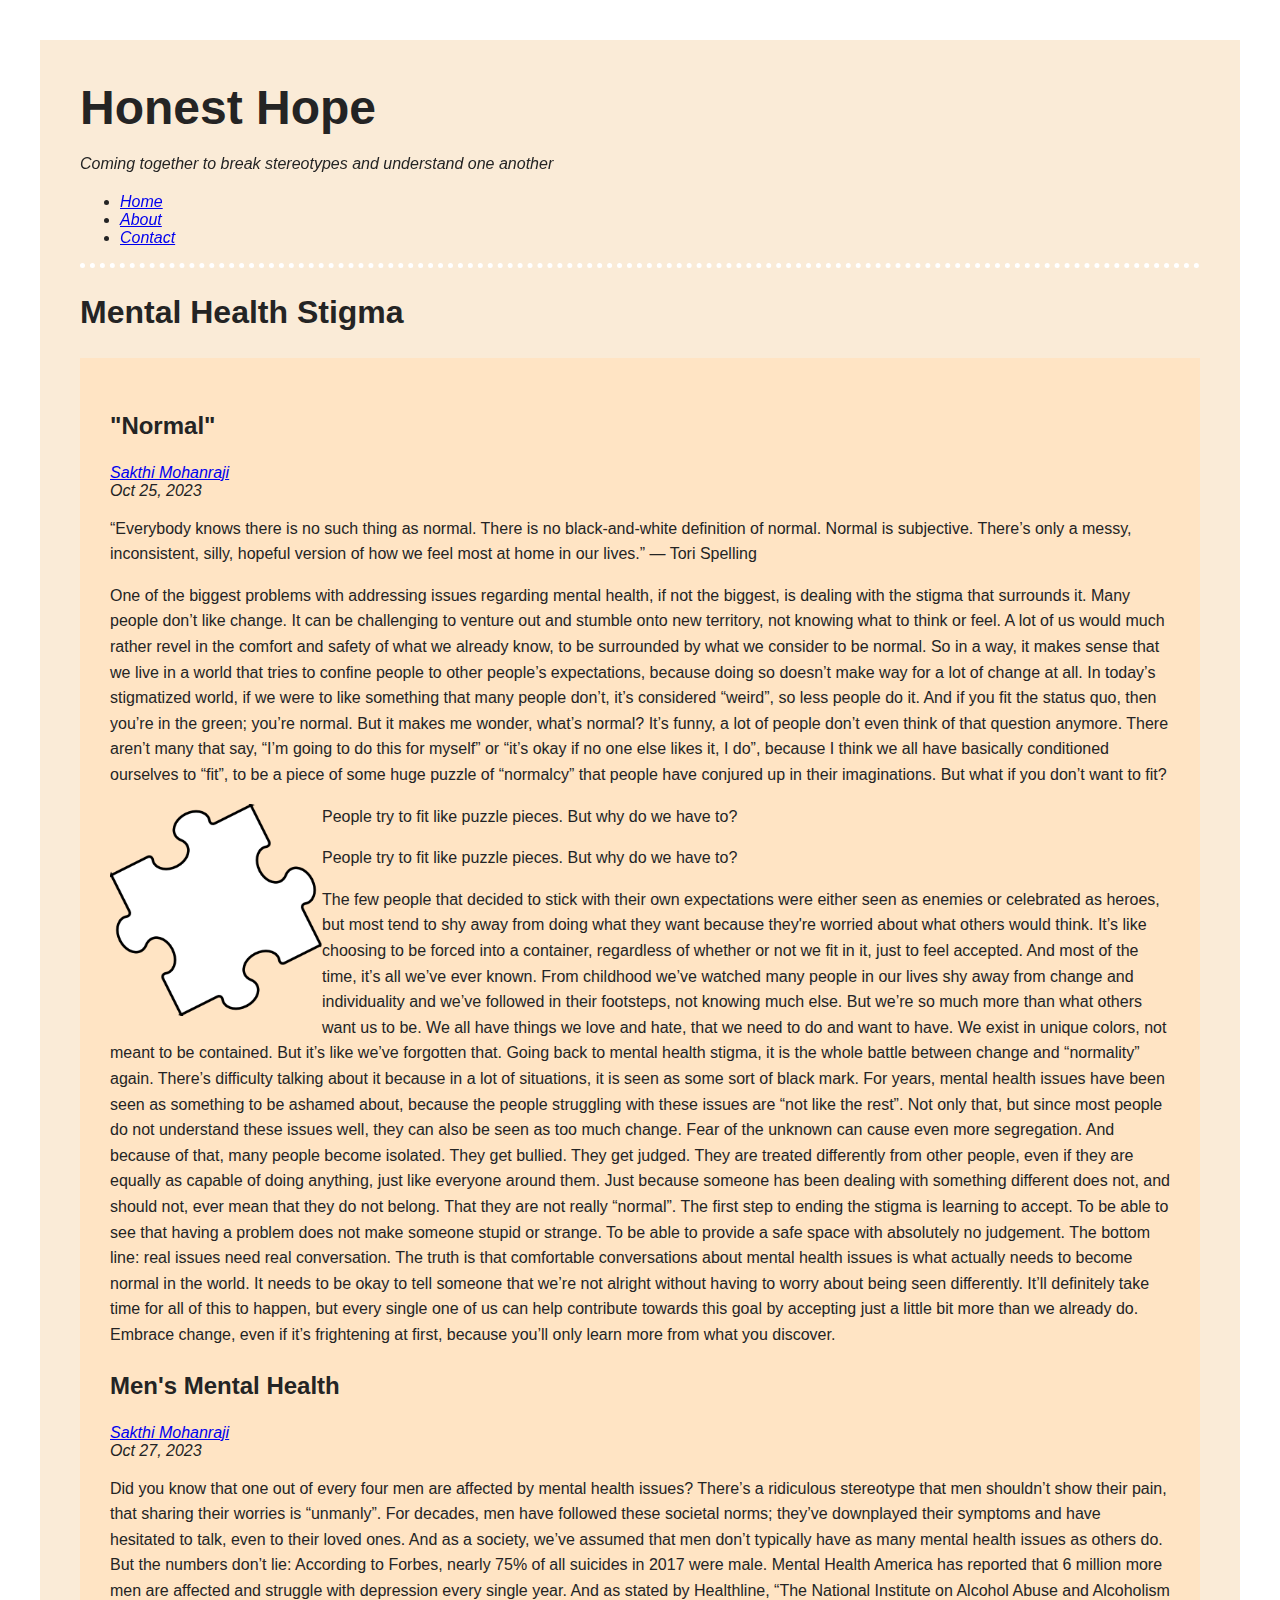
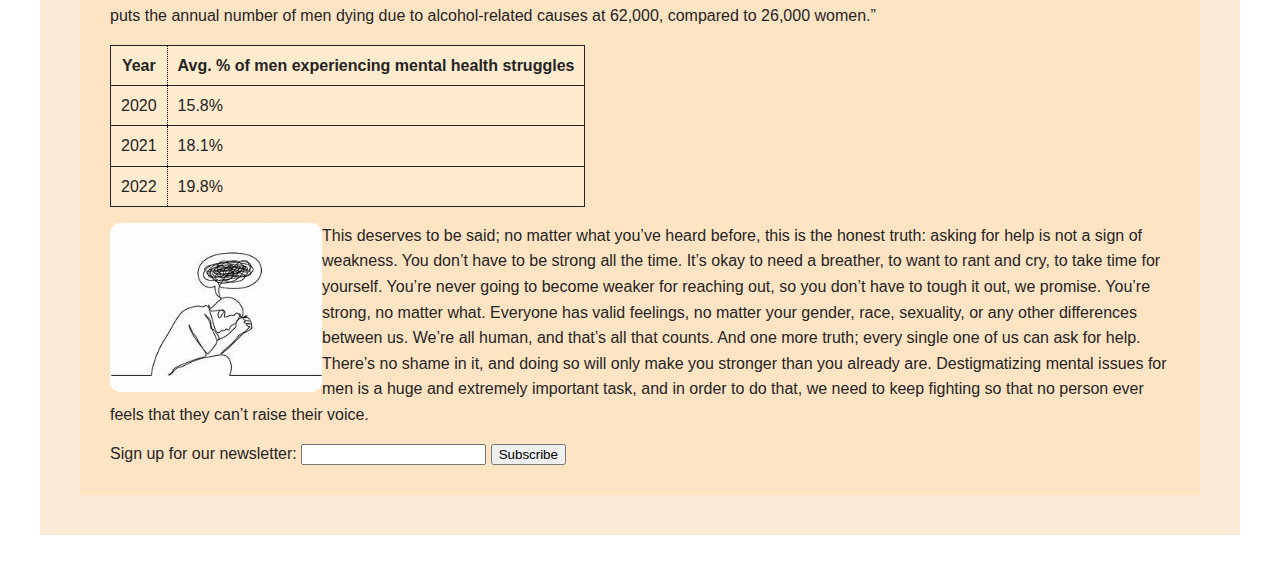
==== index.html @ 7d3902f0 "caption work" ====
<!DOCTYPE html>
<html lang="en">
  <head>
    <meta charset="UTF-8">
    <meta name="viewport" content="width=device-width, initial-scale=1.0">
    <meta http-equiv="X-UA-Compatible" content="ie=edge">
    <link rel="stylesheet" href="style.css">
    <title>Honest Hope Blog</title>
  </head>
  <body>
    <header>
        <h1>Honest Hope</h1>
        <p class="sticky">Coming together to break stereotypes and understand one another</p>
        <nav class="sticky">
          <ul>
            <li><a href="index.html">Home</a></li>
            <li><a href="about.html">About</a></li>
            <li><a href="contact.html">Contact</a></li>
          </ul>
        </nav>
    </header>
    <section id="blog">
      <h2>Mental Health Stigma</h2>
      <article class="blog-post">
        <h3>"Normal"</h3>
        <address class="author"><a rel="author" href="some_site">Sakthi Mohanraji</a></address>
        <time datetime="2023-10-25" title="October 25, 2023">Oct 25, 2023</time>
        <p>
          “Everybody knows there is no such thing as normal. There is no black-and-white definition of normal. Normal is subjective. There’s only a messy, inconsistent, silly, hopeful version of how we feel most at home in our lives.” ― Tori Spelling
        </p>
        <p>
          One of the biggest problems with addressing issues regarding mental health, if not the biggest, is dealing with the stigma that surrounds it.
          Many people don’t like change. It can be challenging to venture out and stumble onto new territory, not knowing what to think or feel. A lot of us would much rather revel in the comfort and safety of what we already know, to be surrounded by what we consider to be normal.
          So in a way, it makes sense that we live in a world that tries to confine people to other people’s expectations, because doing so doesn’t make way for a lot of change at all. In today’s stigmatized world, if we were to like something that many people don’t, it’s considered “weird”, so less people do it. And if you fit the status quo, then you’re in the green; you’re normal.
          But it makes me wonder, what’s normal?
          It’s funny, a lot of people don’t even think of that question anymore. There aren’t many that say, “I’m going to do this for myself” or “it’s okay if no one else likes it, I do”, because I think we all have basically conditioned ourselves to “fit”, to be a piece of some huge puzzle of “normalcy” that people have conjured up in their imaginations.

          But what if you don’t want to fit? 
        </p>
        <p><img alt="puzzle pieces fitting together" src="images/puzzle.png" />People try to fit like puzzle pieces. But why do we have to?</p>
        <p class="caption">People try to fit like puzzle pieces. But why do we have to?</p>
        <p>
          The few people that decided to stick with their own expectations were either seen as enemies or celebrated as heroes, but most tend to shy away from doing what they want because they're worried about what others would think. It’s like choosing to be forced into a container, regardless of whether or not we fit in it, just to feel accepted. And most of the time, it’s all we’ve ever known. From childhood we’ve watched many people in our lives shy away from change and individuality and we’ve followed in their footsteps, not knowing much else.
          But we’re so much more than what others want us to be. We all have things we love and hate, that we need to do and want to have. We exist in unique colors, not meant to be contained. But it’s like we’ve forgotten that.
          Going back to mental health stigma, it is the whole battle between change and “normality” again. 
          There’s difficulty talking about it because in a lot of situations, it is seen as some sort of black mark. For years, mental health issues have been seen as something to be ashamed about, because the people struggling with these issues are “not like the rest”.
          Not only that, but since most people do not understand these issues well, they can also be seen as too much change. Fear of the unknown can cause even more segregation.
          And because of that, many people become isolated. They get bullied. They get judged. They are treated differently from other people, even if they are equally as capable of doing anything, just like everyone around them.
          Just because someone has been dealing with something different does not, and should not, ever mean that they do not belong. That they are not really “normal”.
          The first step to ending the stigma is learning to accept. To be able to see that having a problem does not make someone stupid or strange. To be able to provide a safe space with absolutely no judgement.
          The bottom line: real issues need real conversation.
          The truth is that comfortable conversations about mental health issues is what actually needs to become normal in the world. It needs to be okay to tell someone that we’re not alright without having to worry about being seen differently.
          It’ll definitely take time for all of this to happen, but every single one of us can help contribute towards this goal by accepting just a little bit more than we already do. Embrace change, even if it’s frightening at first, because you’ll only learn more from what you discover.
        </p>
        <h3>Men's Mental Health</h3>
        <address class="author"><a rel="author" href="some_other_site">Sakthi Mohanraji</a></address>
        <time datetime="2023-10-27" title="October 27, 2023">Oct 27, 2023</time>
        <p>
          Did you know that one out of every four men are affected by mental health issues? 
          There’s a ridiculous stereotype that men shouldn’t show their pain, that sharing their worries is “unmanly”. For decades, men have followed these societal norms; they’ve downplayed their symptoms and have hesitated to talk, even to their loved ones. And as a society, we’ve assumed that men don’t typically have as many mental health issues as others do. But the numbers don’t lie:
          According to Forbes, nearly 75% of all suicides in 2017 were male. Mental Health America has reported that 6 million more men are affected and struggle with depression every single year. And as stated by Healthline, “The National Institute on Alcohol Abuse and Alcoholism puts the annual number of men dying due to alcohol-related causes at 62,000, compared to 26,000 women.”
        </p>
        <table>
          <tr>
            <th>Year</th>
            <th>Avg. % of men experiencing mental health struggles</th>
          </tr>
          <tr>
            <td>2020</td>
            <td>15.8%</td>
          </tr>
          <tr>
            <td>2021</td>
            <td>18.1%</td>
          </tr>
          <tr>
            <td>2022</td>
            <td>19.8%</td>
          </tr>
        </table>
        <p><img alt="graphic of man thinking" src="images/men.jpg" /></p>
        <p>
          This deserves to be said; no matter what you’ve heard before, this is the honest truth: asking for help is not a sign of weakness. You don’t have to be strong all the time. It’s okay to need a breather, to want to rant and cry, to take time for yourself. You’re never going to become weaker for reaching out, so you don’t have to tough it out, we promise. You’re strong, no matter what.
          Everyone has valid feelings, no matter your gender, race, sexuality, or any other differences between us. We’re all human, and that’s all that counts.
          And one more truth; every single one of us can ask for help. There’s no shame in it, and doing so will only make you stronger than you already are. Destigmatizing mental issues for men is a huge and extremely important task, and in order to do that, we need to keep fighting so that no person ever feels that they can’t raise their voice.
        </p>
        <form>
          <label>Sign up for our newsletter:
            <input type="text">
          </label>
          <button>Subscribe</button>
        </form>
      </article>
    </section>
  </body>
</html>
---- style.css ----
html {
    background: #fff;
}

body {
    background-color: antiquewhite;
    font-family: Verdana, Geneva, Tahoma, sans-serif;
    margin: 40px;
    padding: 40px;
    color: #242424;
    border-top: 10 px solid #242424;
}

h1 {
    font-size: 3em;
    margin: 0;
}

nav {
    position: sticky;
}

h2 {
    font-size: 2em;
}

h3 {
    font-size: 1.5em;
}

address {
    font-size: 1em;
    font-style: italic;
}

time {
    font-size: 1em;
    font-style: italic;
}

article {
    padding: 30px;
    background-color: bisque;
}

p {
    line-height: 1.6em; 
}

img {
    border-radius: 10px;
    max-width: 20%;
    height: auto;
    float: left;
}

.caption {
    font-size: 1em;
}

#blog {
    border-top: 5px dotted #fff;
}

.blog_post {
    border-bottom: 5px dotted #fff;
}

.sticky {
    position: sticky;
    top: 0;
    font-style: italic;
}

table {
    border-collapse: collapse;
    background-color: blanchedalmond;
}

tr, th {
    border: 1px solid #242424;
    padding: 10px;
    line-height: 1.2em;
}

th, td {
    border: 1px dotted black;
    padding: 10px;
    line-height: 1.2em;
}

label {
    line-height: 1.2em;
}

option {
    line-height: 1.2em;
}
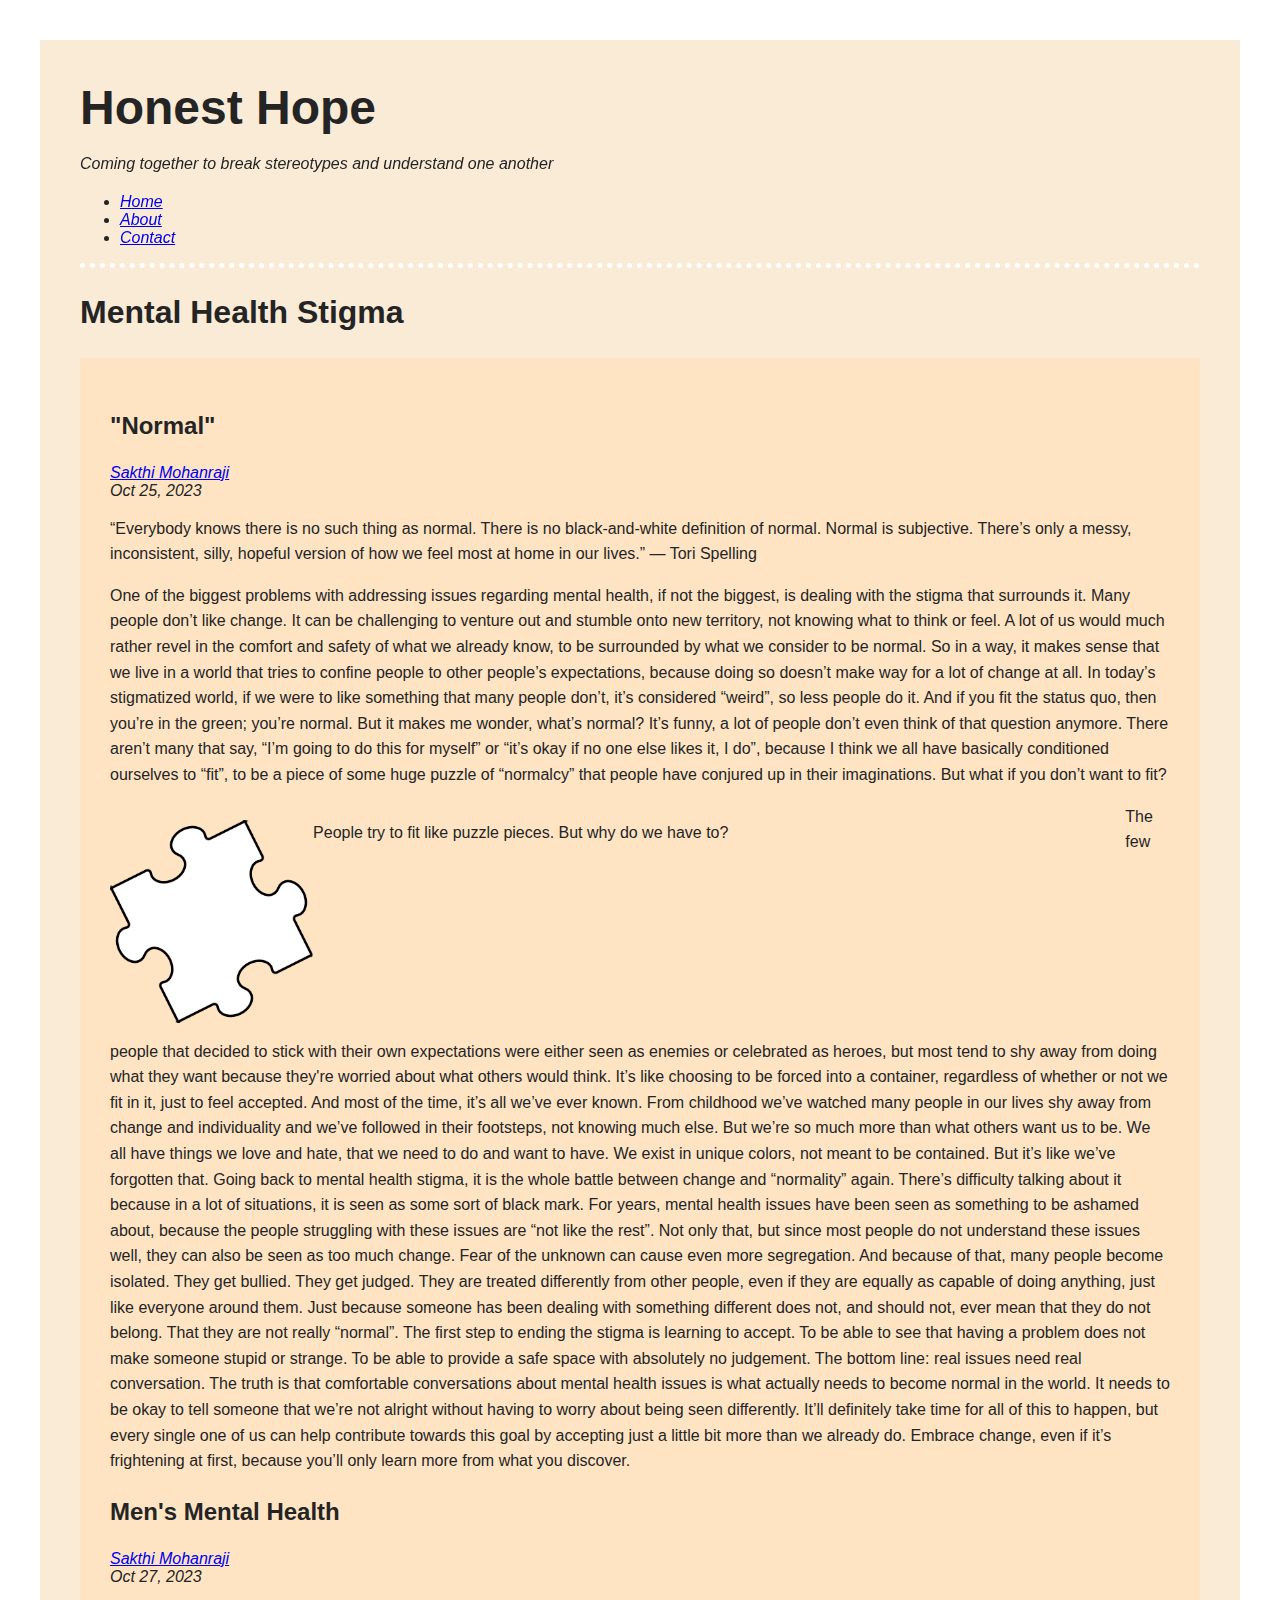
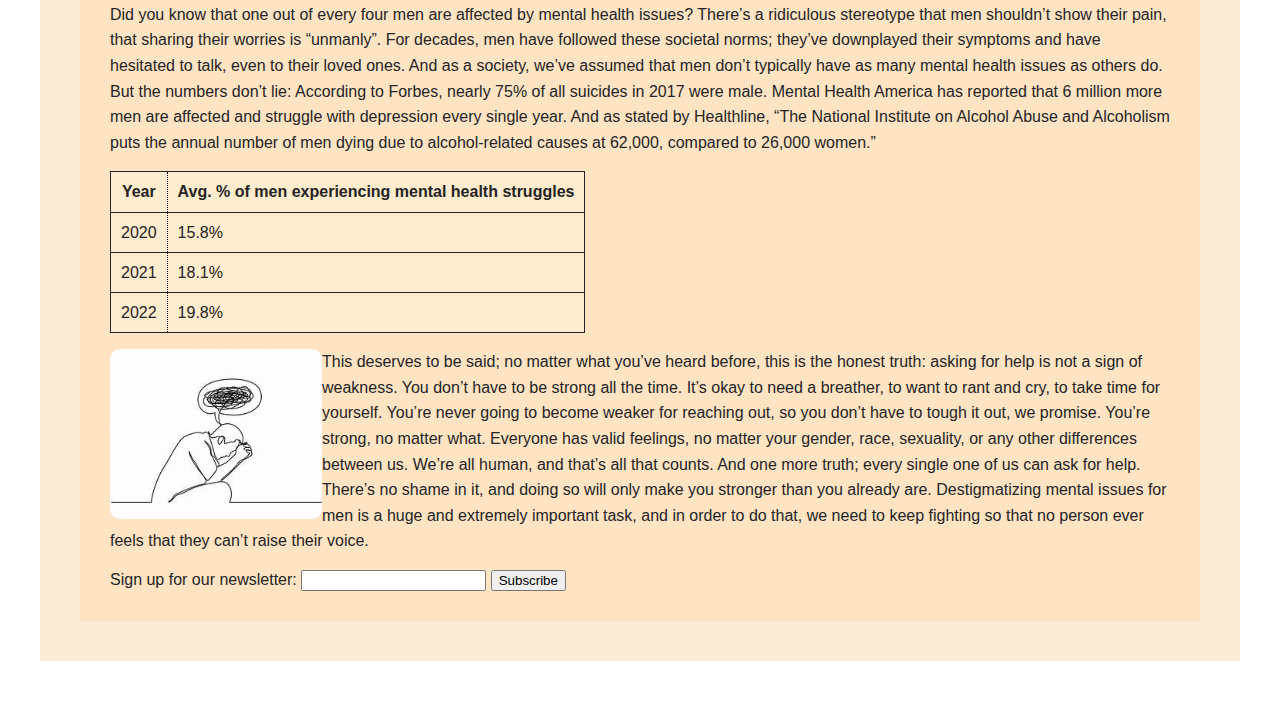
==== commit 97e49482: "caption" ====
--- a/index.html
+++ b/index.html
@@ -37,8 +37,7 @@
 
           But what if you don’t want to fit? 
         </p>
-        <p><img alt="puzzle pieces fitting together" src="images/puzzle.png" />People try to fit like puzzle pieces. But why do we have to?</p>
-        <p class="caption">People try to fit like puzzle pieces. But why do we have to?</p>
+        <p class="caption"><img alt="puzzle pieces fitting together" src="images/puzzle.png" />People try to fit like puzzle pieces. But why do we have to?</p>
         <p>
           The few people that decided to stick with their own expectations were either seen as enemies or celebrated as heroes, but most tend to shy away from doing what they want because they're worried about what others would think. It’s like choosing to be forced into a container, regardless of whether or not we fit in it, just to feel accepted. And most of the time, it’s all we’ve ever known. From childhood we’ve watched many people in our lives shy away from change and individuality and we’ve followed in their footsteps, not knowing much else.
           But we’re so much more than what others want us to be. We all have things we love and hate, that we need to do and want to have. We exist in unique colors, not meant to be contained. But it’s like we’ve forgotten that.
--- a/style.css
+++ b/style.css
@@ -56,6 +56,8 @@
 
 .caption {
     font-size: 1em;
+    float: left;
+    vertical-align: top;
 }
 
 #blog {
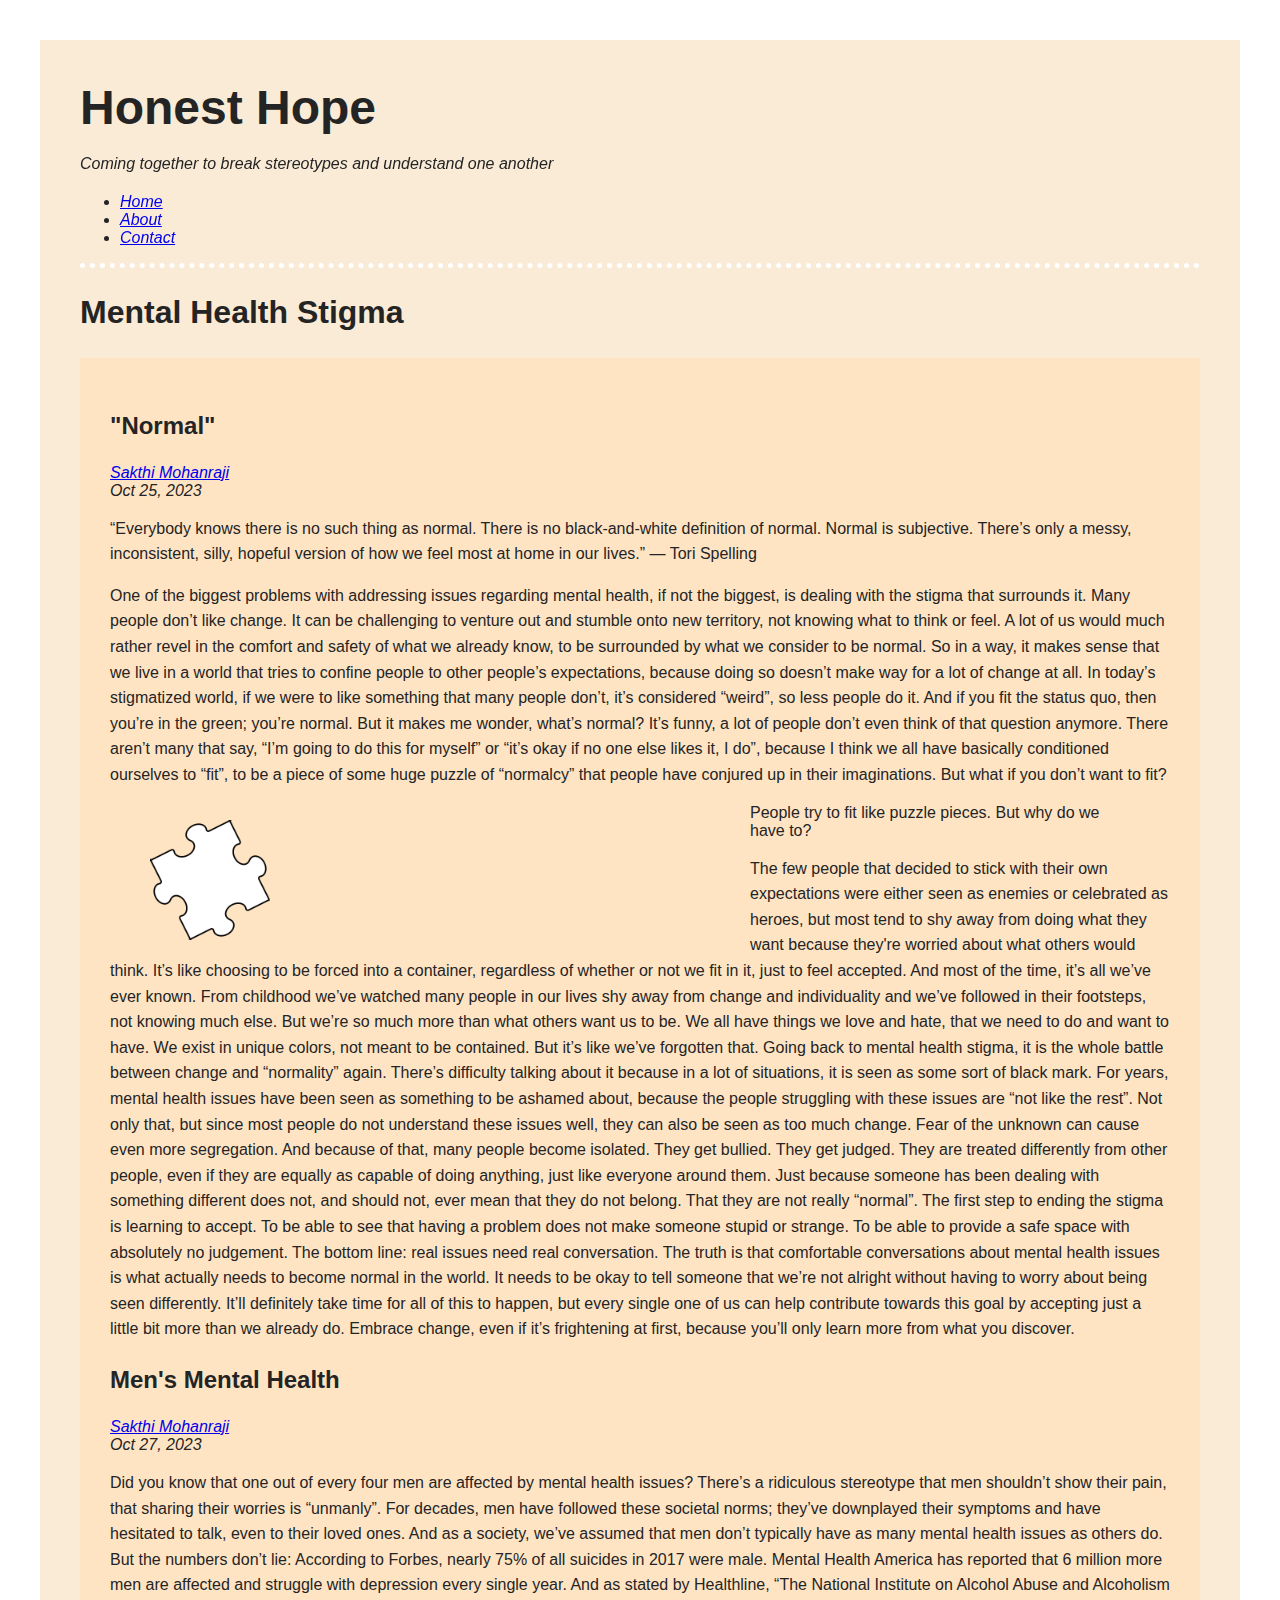
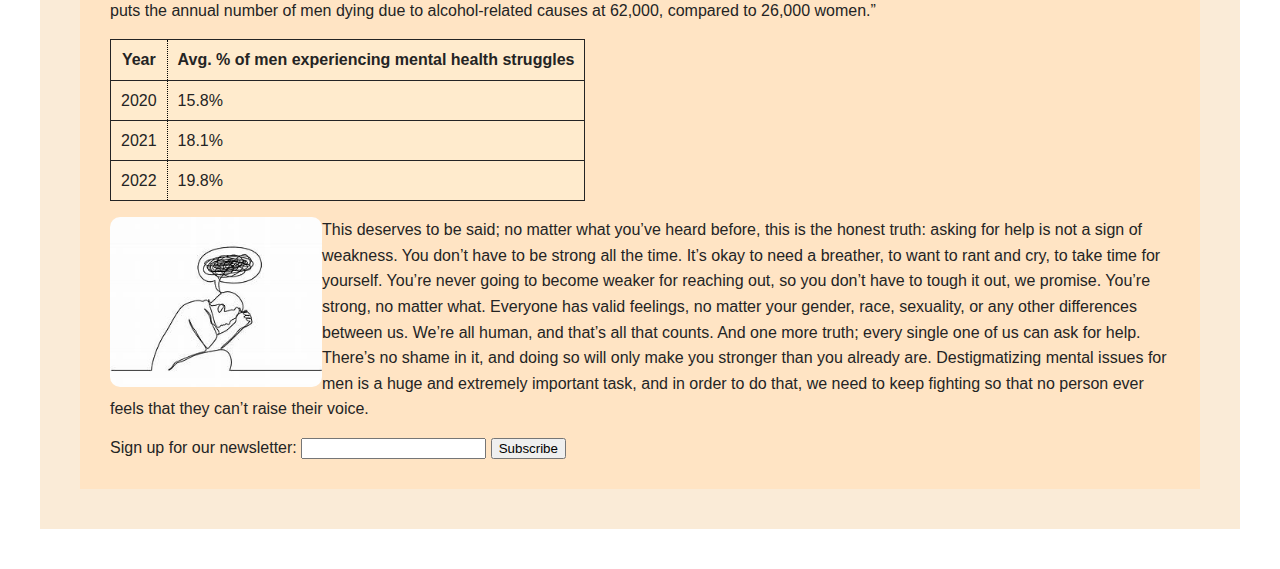
==== commit 4c5f90e1: "new figure" ====
--- a/index.html
+++ b/index.html
@@ -37,7 +37,10 @@
 
           But what if you don’t want to fit? 
         </p>
-        <p class="caption"><img alt="puzzle pieces fitting together" src="images/puzzle.png" />People try to fit like puzzle pieces. But why do we have to?</p>
+        <figure>
+          <p class="caption"><img alt="puzzle pieces fitting together" src="images/puzzle.png" /></p>
+          <figcaption>People try to fit like puzzle pieces. But why do we have to?</figcaption>
+        </figure>
         <p>
           The few people that decided to stick with their own expectations were either seen as enemies or celebrated as heroes, but most tend to shy away from doing what they want because they're worried about what others would think. It’s like choosing to be forced into a container, regardless of whether or not we fit in it, just to feel accepted. And most of the time, it’s all we’ve ever known. From childhood we’ve watched many people in our lives shy away from change and individuality and we’ve followed in their footsteps, not knowing much else.
           But we’re so much more than what others want us to be. We all have things we love and hate, that we need to do and want to have. We exist in unique colors, not meant to be contained. But it’s like we’ve forgotten that.
--- a/style.css
+++ b/style.css
@@ -57,7 +57,6 @@
 .caption {
     font-size: 1em;
     float: left;
-    vertical-align: top;
 }
 
 #blog {
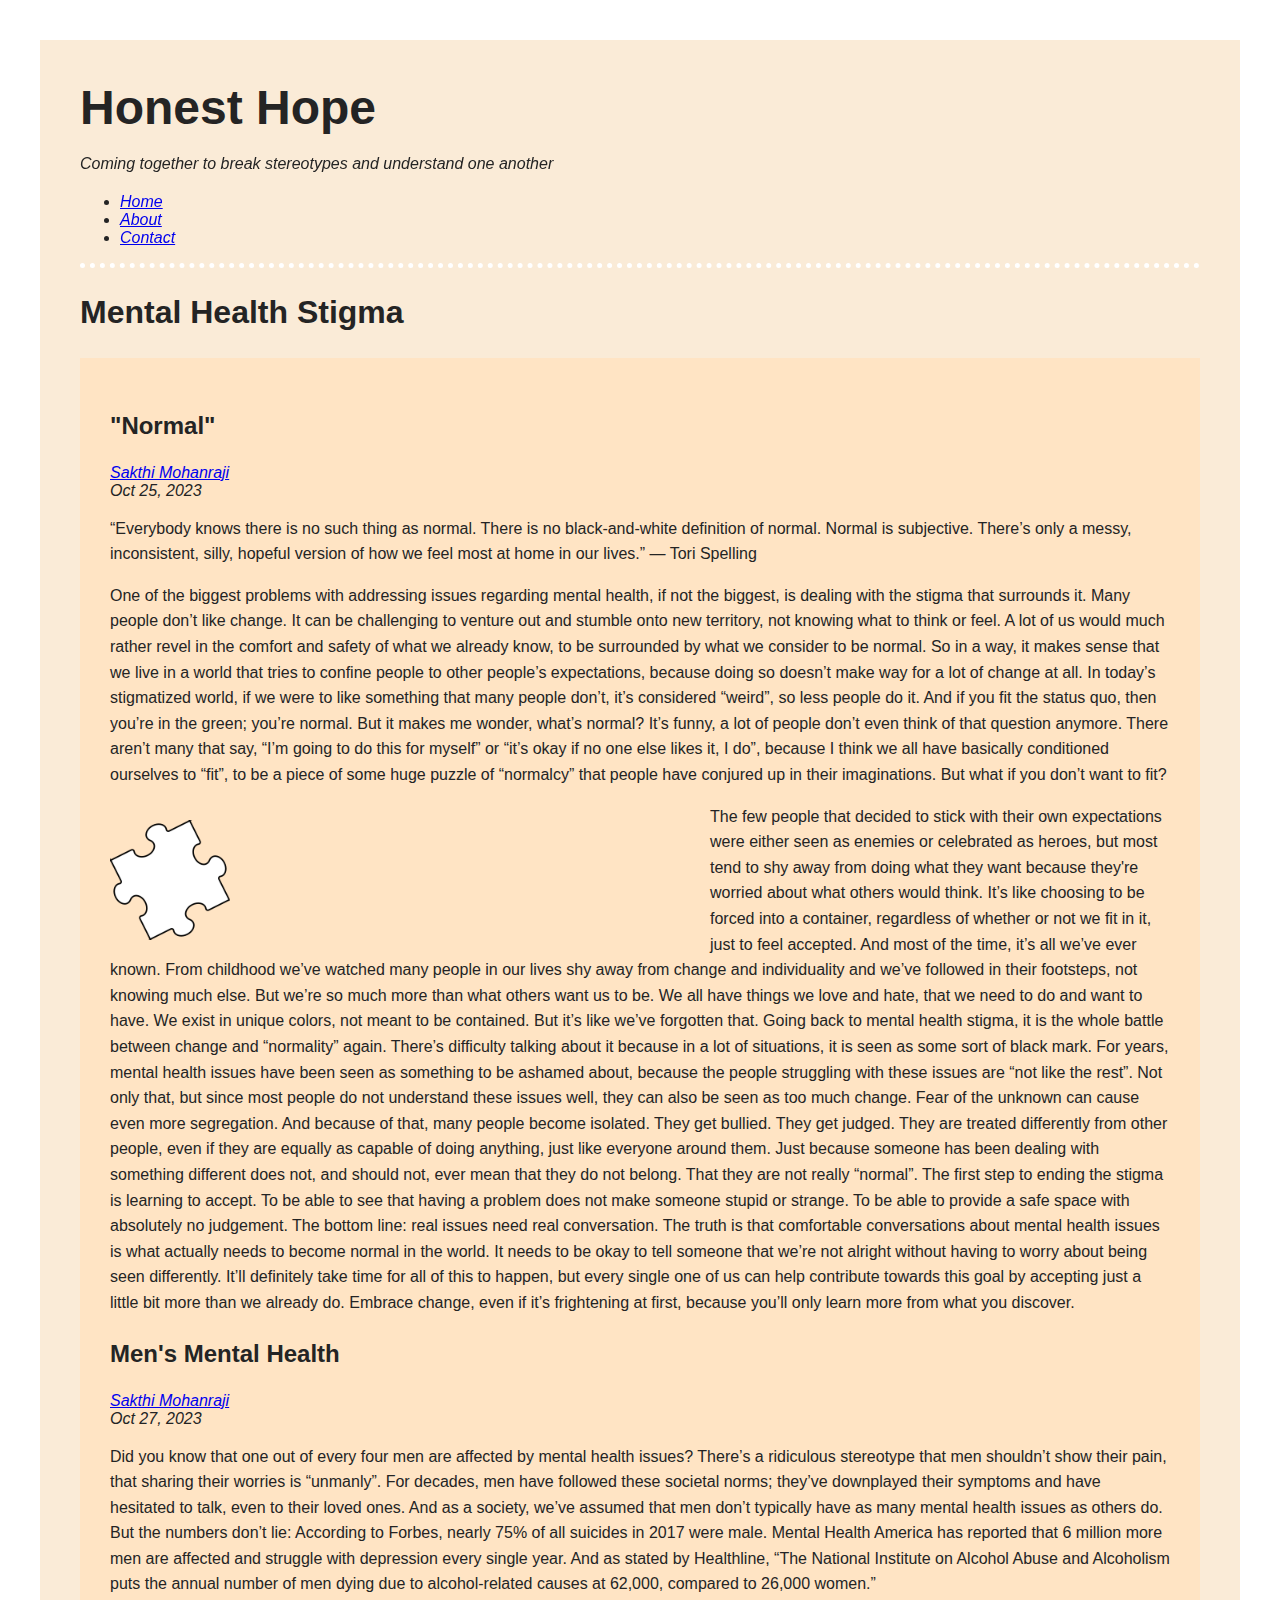
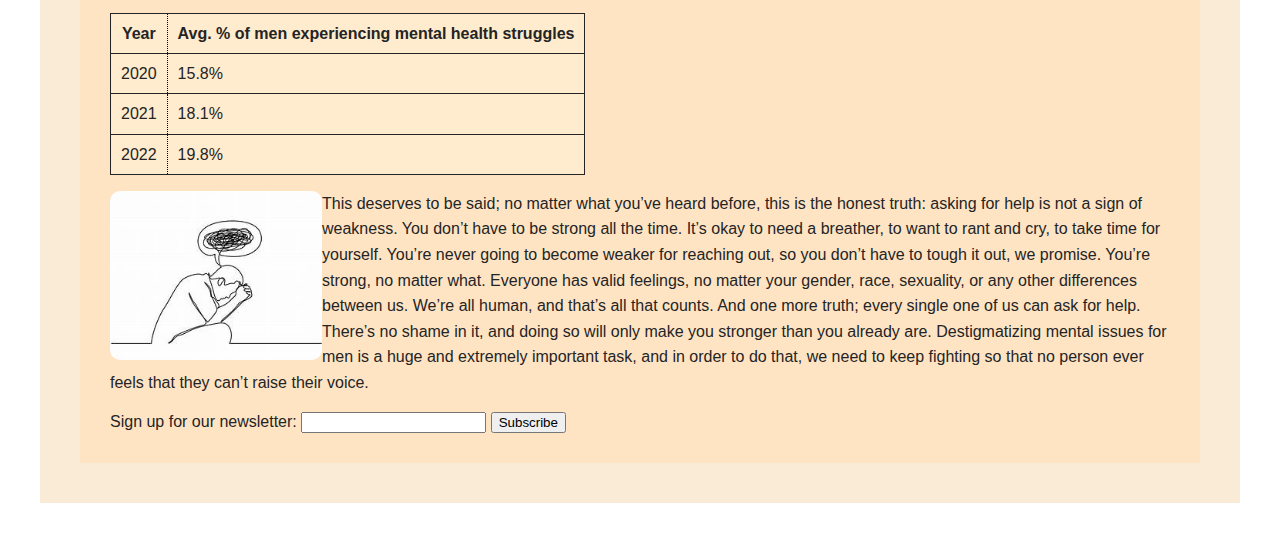
==== commit 277148ad: "image" ====
--- a/index.html
+++ b/index.html
@@ -37,10 +37,7 @@
 
           But what if you don’t want to fit? 
         </p>
-        <figure>
           <p class="caption"><img alt="puzzle pieces fitting together" src="images/puzzle.png" /></p>
-          <figcaption>People try to fit like puzzle pieces. But why do we have to?</figcaption>
-        </figure>
         <p>
           The few people that decided to stick with their own expectations were either seen as enemies or celebrated as heroes, but most tend to shy away from doing what they want because they're worried about what others would think. It’s like choosing to be forced into a container, regardless of whether or not we fit in it, just to feel accepted. And most of the time, it’s all we’ve ever known. From childhood we’ve watched many people in our lives shy away from change and individuality and we’ve followed in their footsteps, not knowing much else.
           But we’re so much more than what others want us to be. We all have things we love and hate, that we need to do and want to have. We exist in unique colors, not meant to be contained. But it’s like we’ve forgotten that.
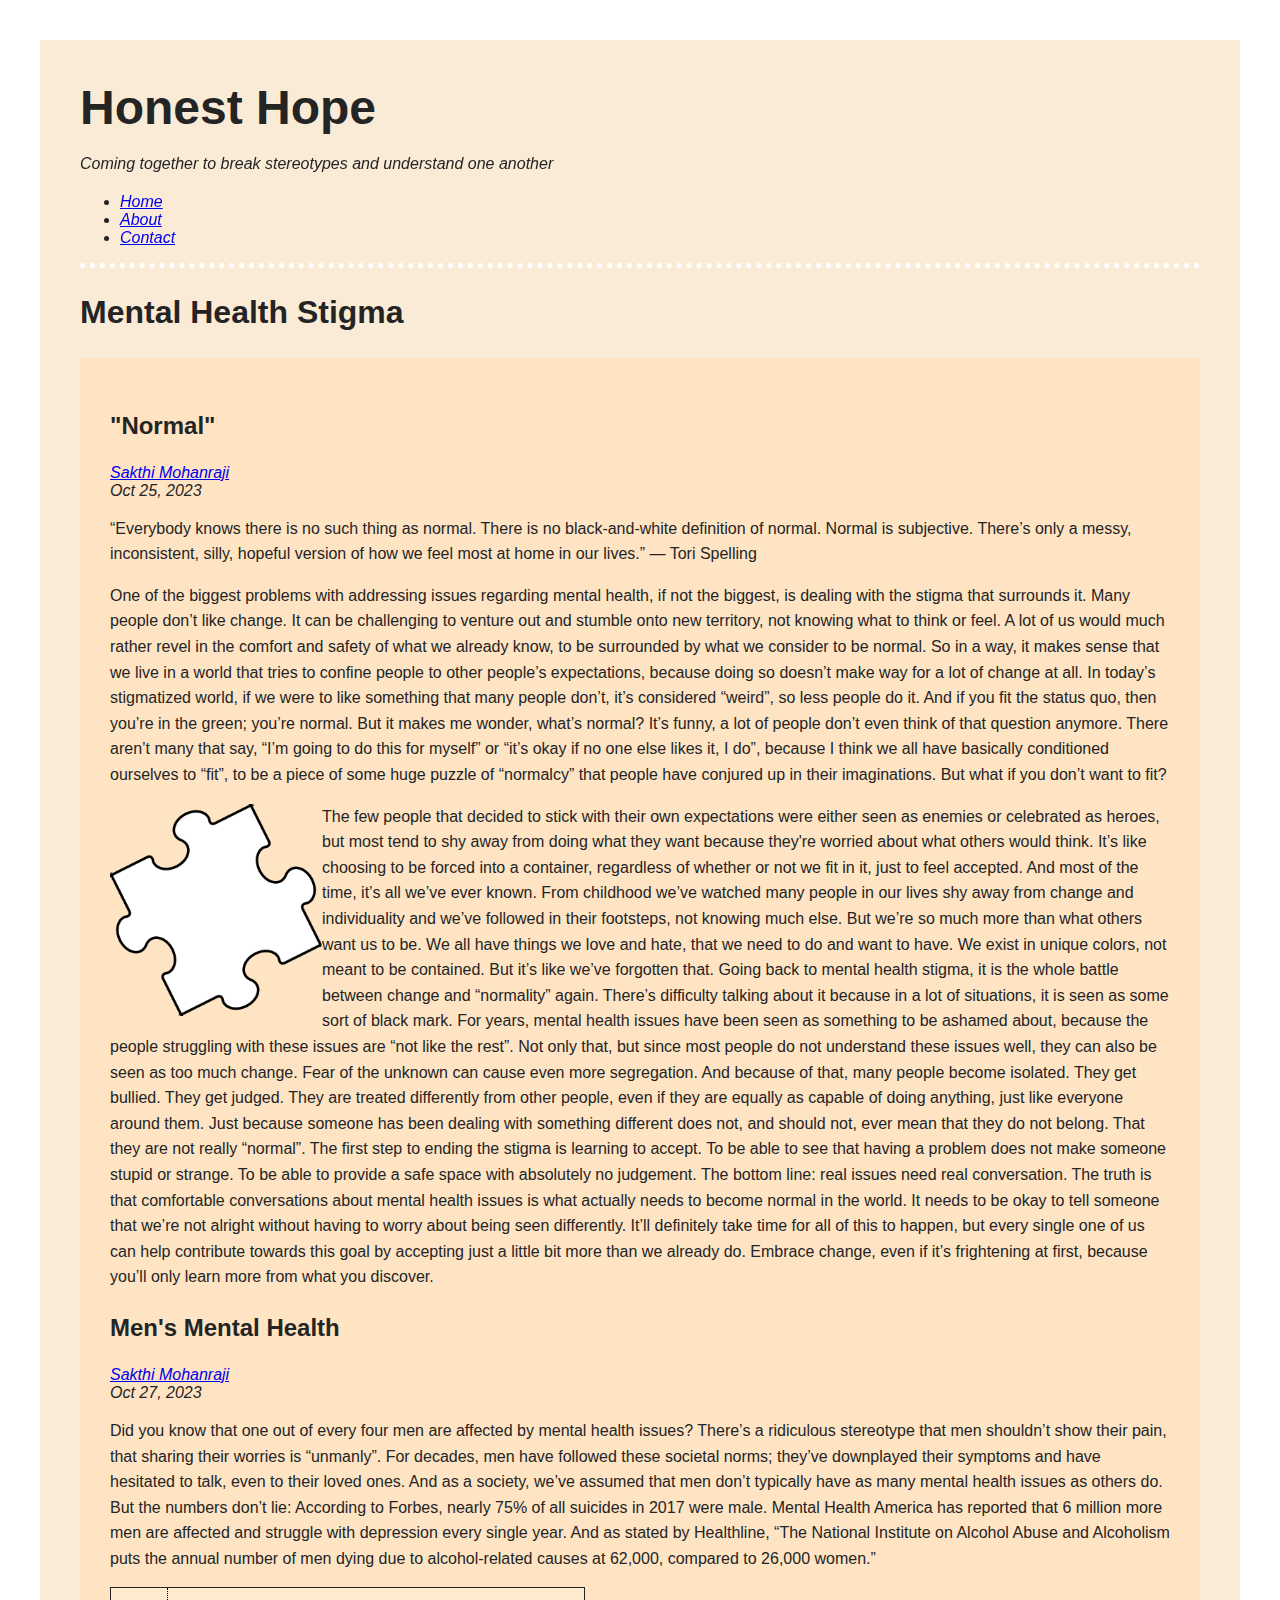
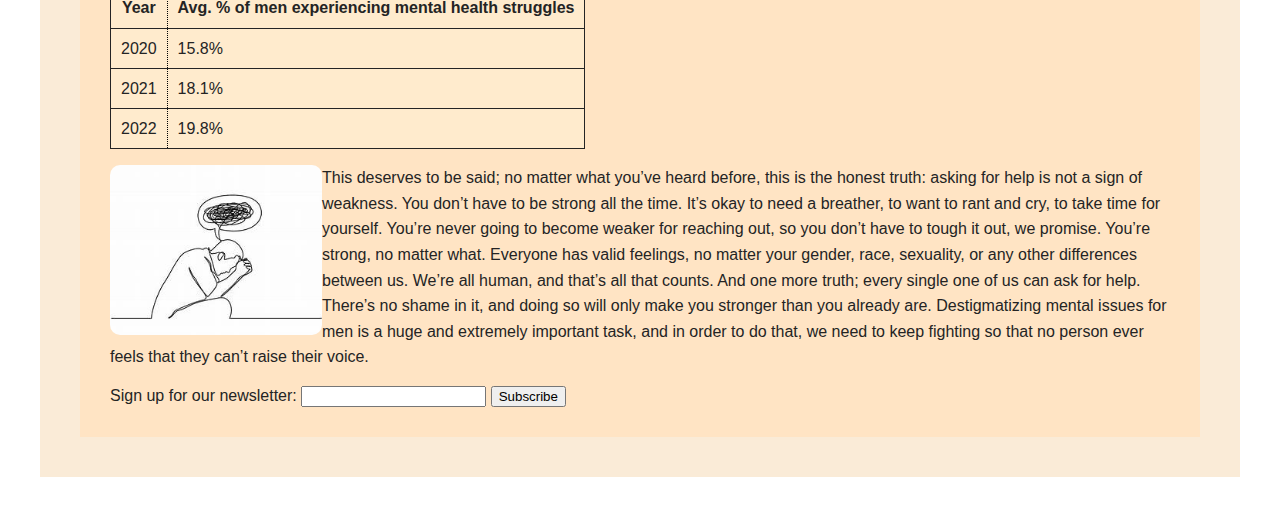
==== commit 50dab1ef: "work" ====
--- a/index.html
+++ b/index.html
@@ -37,7 +37,7 @@
 
           But what if you don’t want to fit? 
         </p>
-          <p class="caption"><img alt="puzzle pieces fitting together" src="images/puzzle.png" /></p>
+          <p><img alt="puzzle pieces fitting together" src="images/puzzle.png" /></p>
         <p>
           The few people that decided to stick with their own expectations were either seen as enemies or celebrated as heroes, but most tend to shy away from doing what they want because they're worried about what others would think. It’s like choosing to be forced into a container, regardless of whether or not we fit in it, just to feel accepted. And most of the time, it’s all we’ve ever known. From childhood we’ve watched many people in our lives shy away from change and individuality and we’ve followed in their footsteps, not knowing much else.
           But we’re so much more than what others want us to be. We all have things we love and hate, that we need to do and want to have. We exist in unique colors, not meant to be contained. But it’s like we’ve forgotten that.
--- a/style.css
+++ b/style.css
@@ -56,7 +56,6 @@
 
 .caption {
     font-size: 1em;
-    float: left;
 }
 
 #blog {
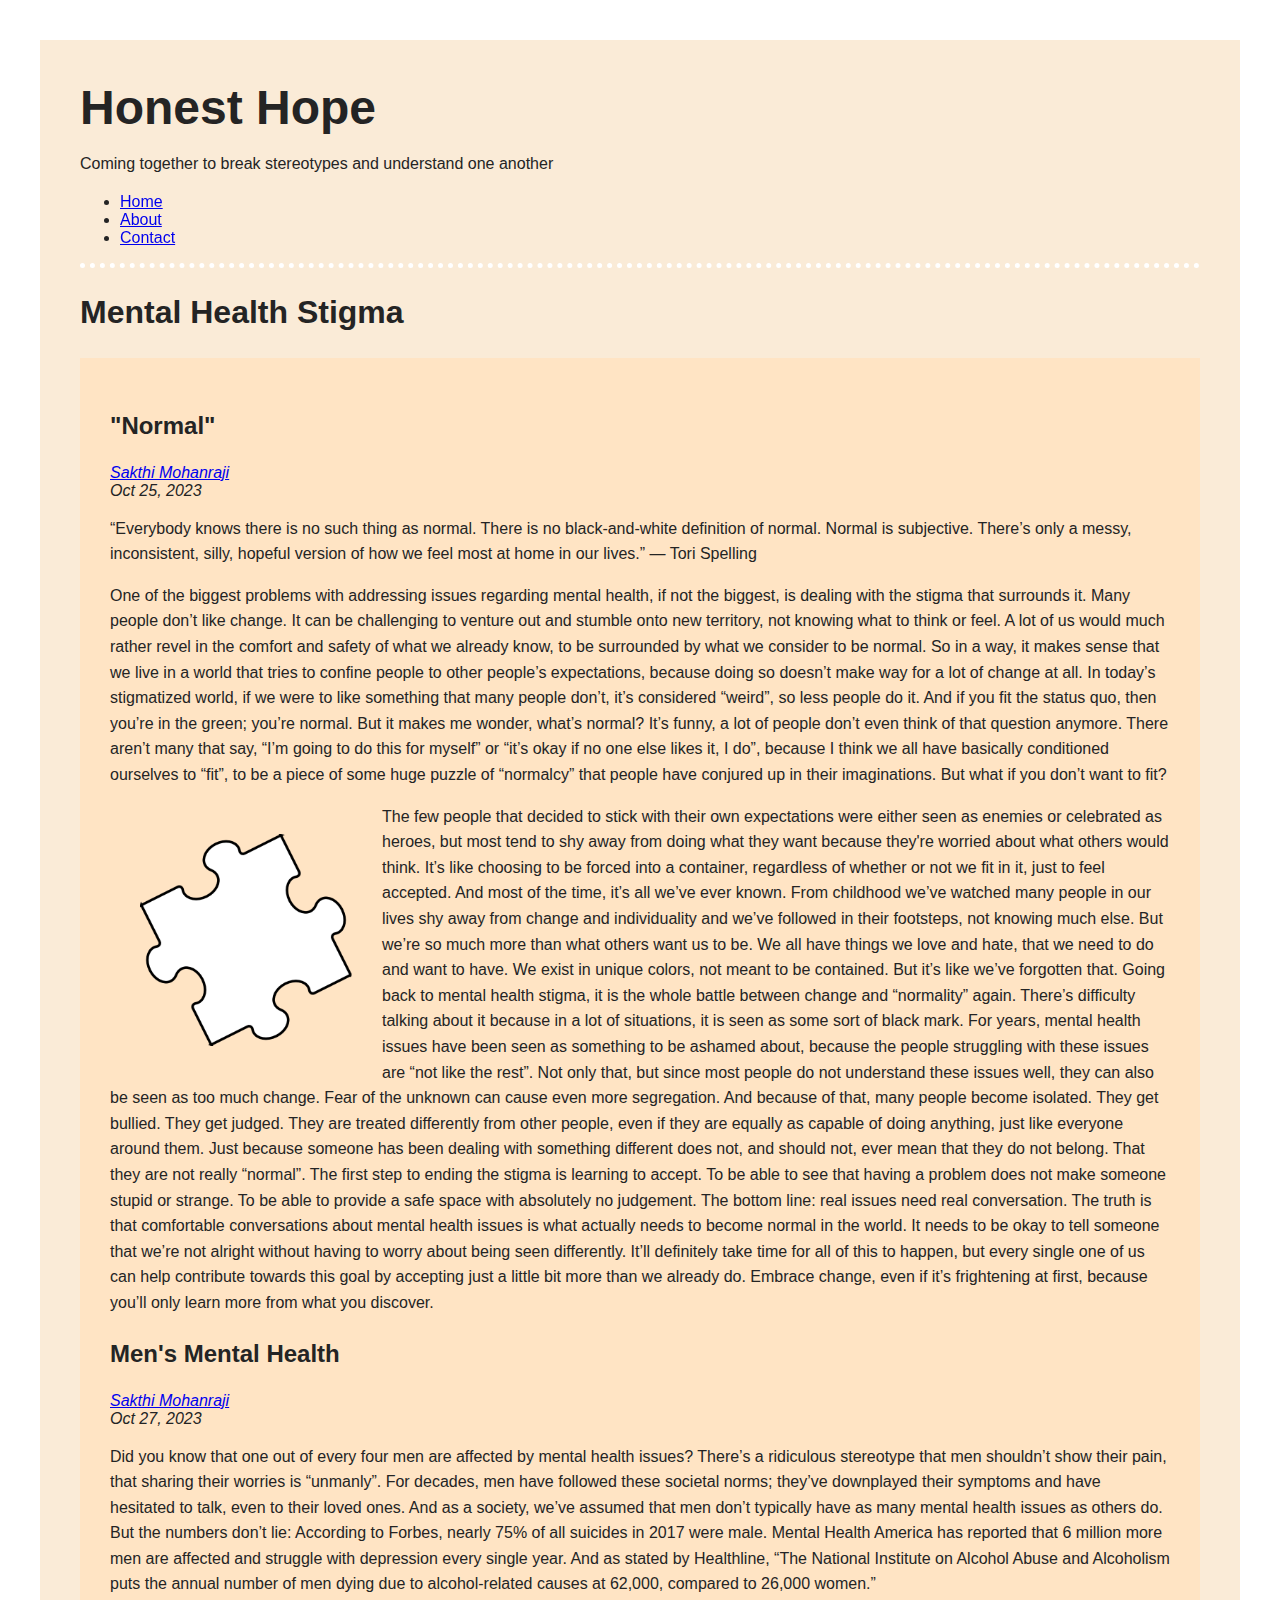
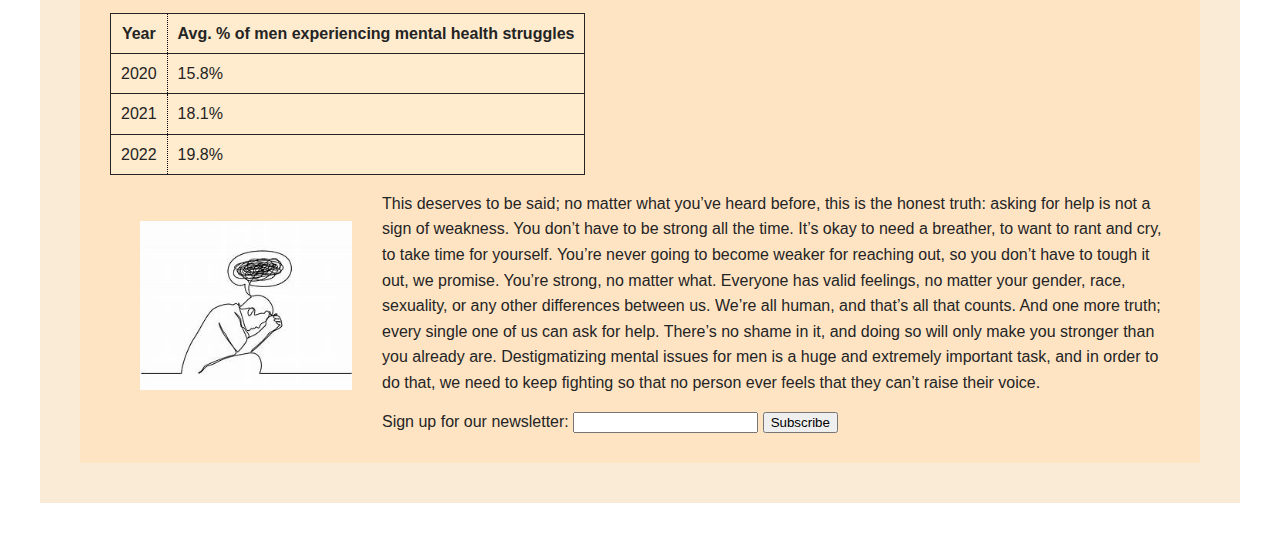
==== commit d91366c5: "new work" ====
--- a/index.html
+++ b/index.html
@@ -10,7 +10,7 @@
   <body>
     <header>
         <h1>Honest Hope</h1>
-        <p class="sticky">Coming together to break stereotypes and understand one another</p>
+        <p>Coming together to break stereotypes and understand one another</p>
         <nav class="sticky">
           <ul>
             <li><a href="index.html">Home</a></li>
--- a/style.css
+++ b/style.css
@@ -52,10 +52,7 @@
     max-width: 20%;
     height: auto;
     float: left;
-}
-
-.caption {
-    font-size: 1em;
+    padding: 30px;
 }
 
 #blog {
@@ -69,7 +66,6 @@
 .sticky {
     position: sticky;
     top: 0;
-    font-style: italic;
 }
 
 table {
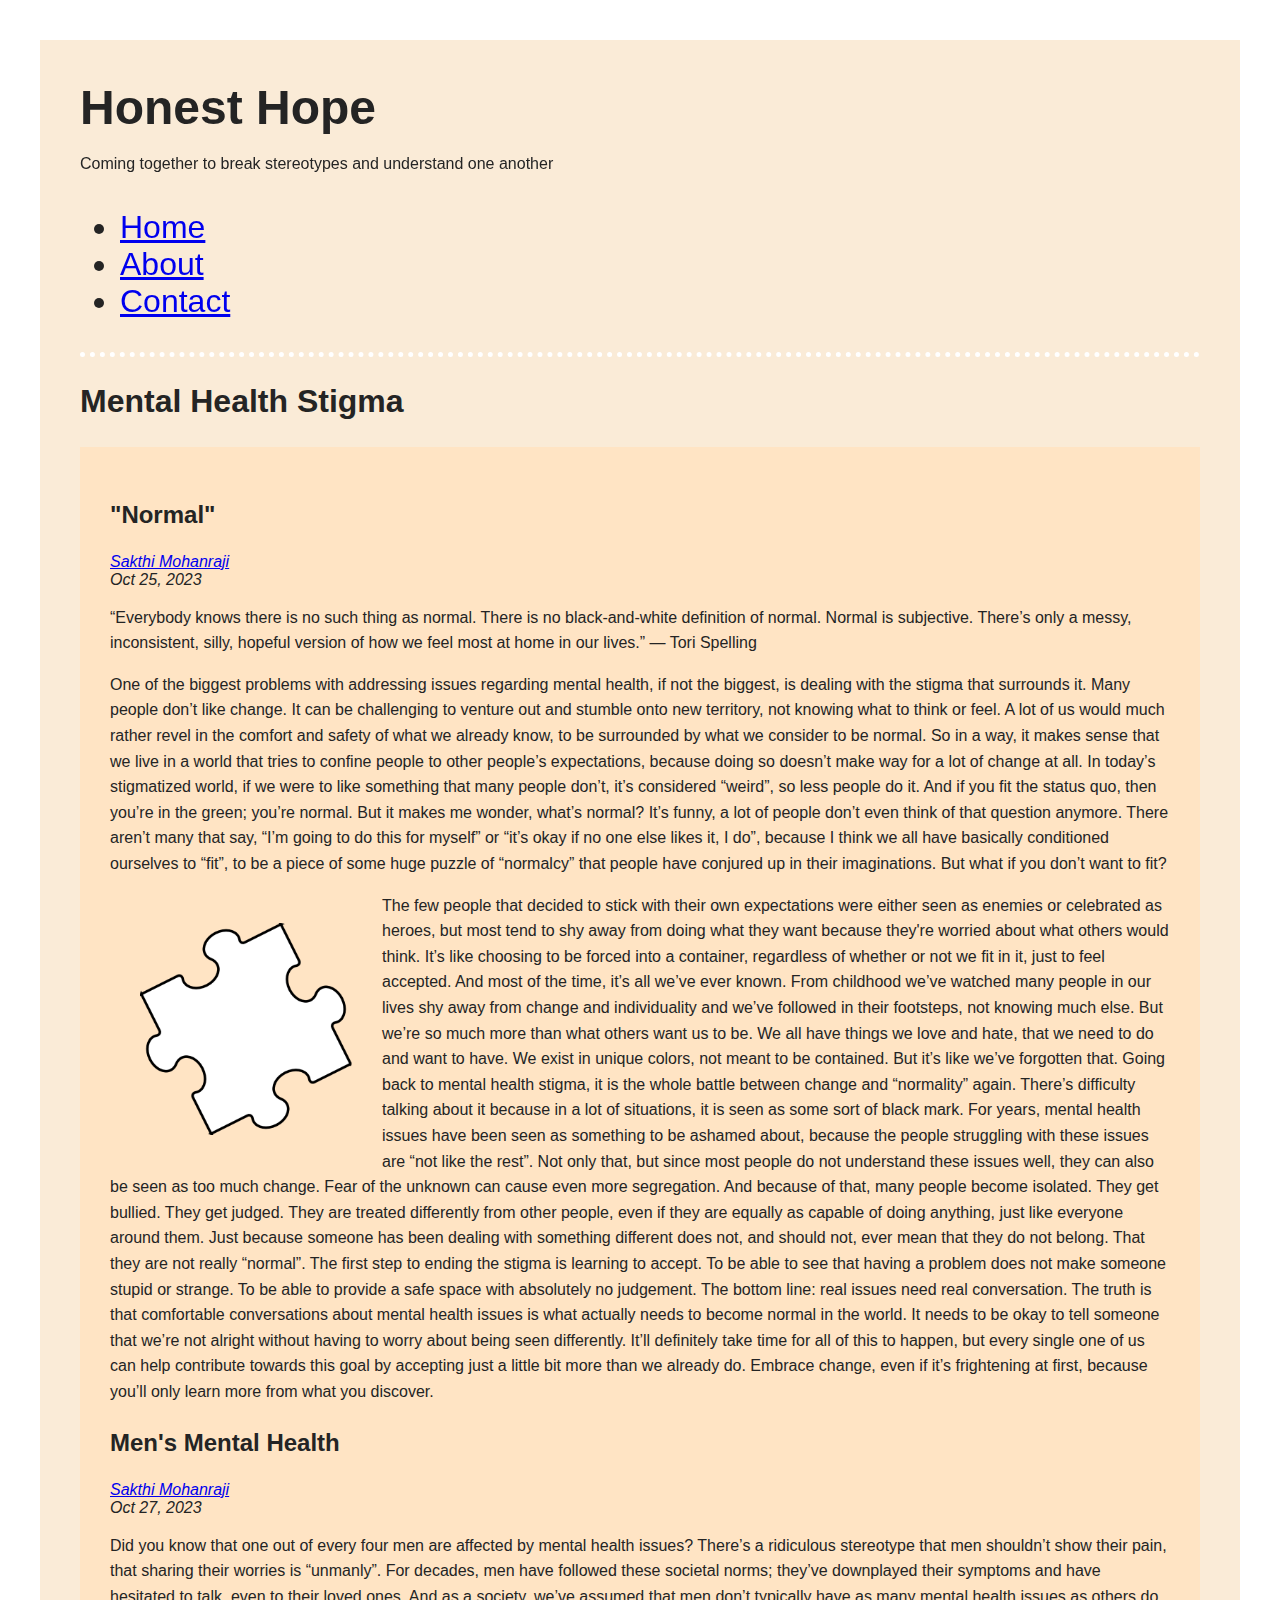
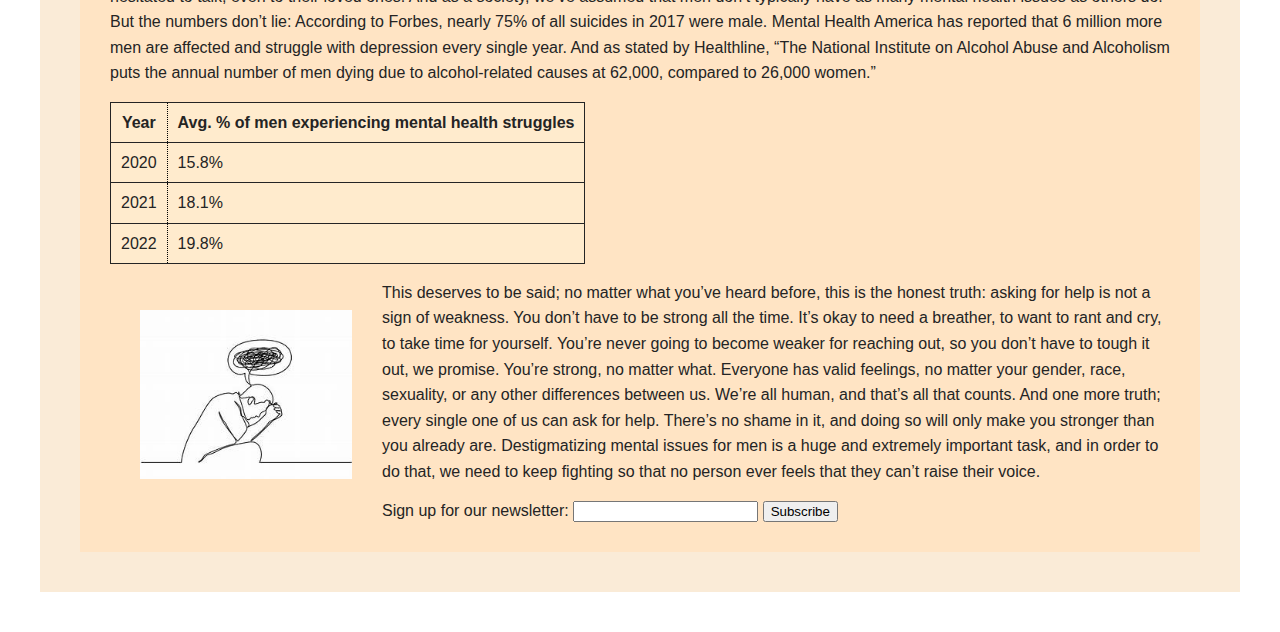
==== commit d8f9905c: "changes to rule sets" ====
--- a/index.html
+++ b/index.html
@@ -8,10 +8,10 @@
     <title>Honest Hope Blog</title>
   </head>
   <body>
-    <header>
+    <header class="sticky">
         <h1>Honest Hope</h1>
         <p>Coming together to break stereotypes and understand one another</p>
-        <nav class="sticky">
+        <nav>
           <ul>
             <li><a href="index.html">Home</a></li>
             <li><a href="about.html">About</a></li>
--- a/style.css
+++ b/style.css
@@ -18,6 +18,10 @@
 
 nav {
     position: sticky;
+}
+
+ul {
+    font-size: 2em;
 }
 
 h2 {
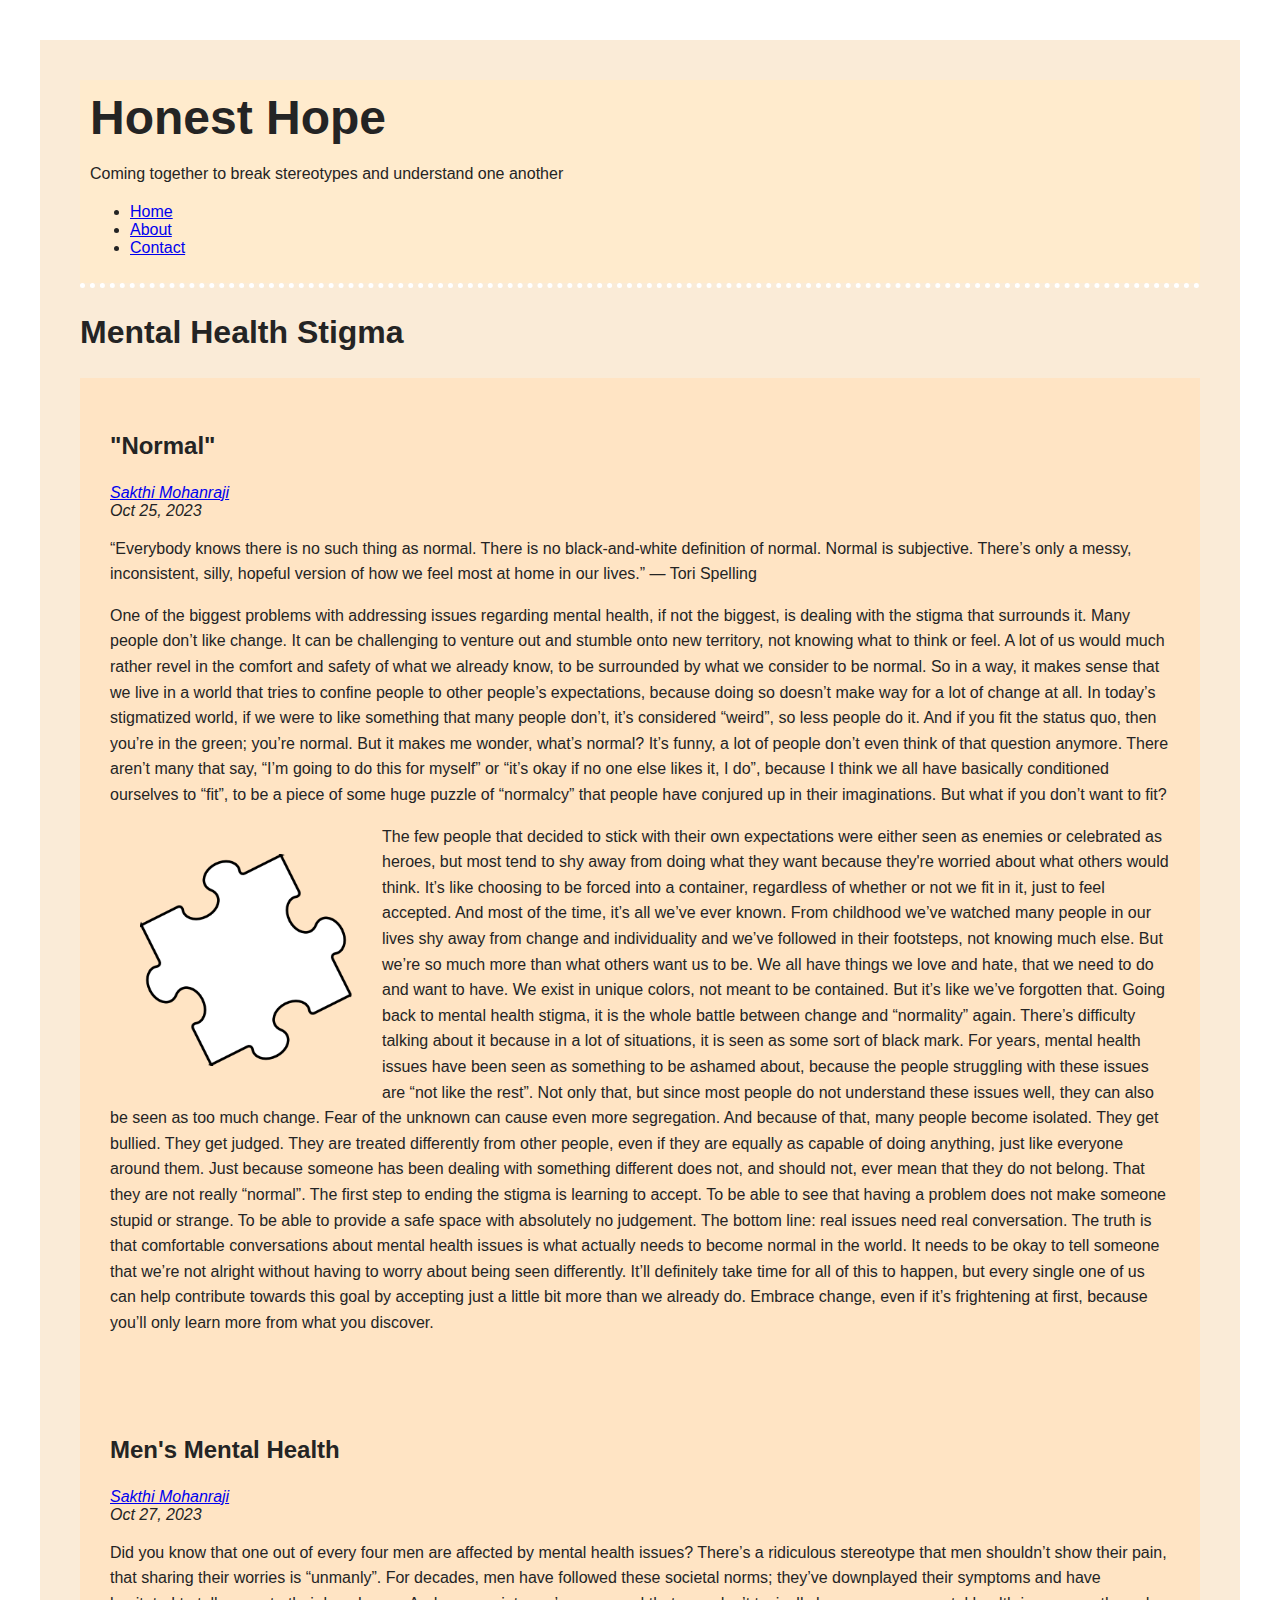
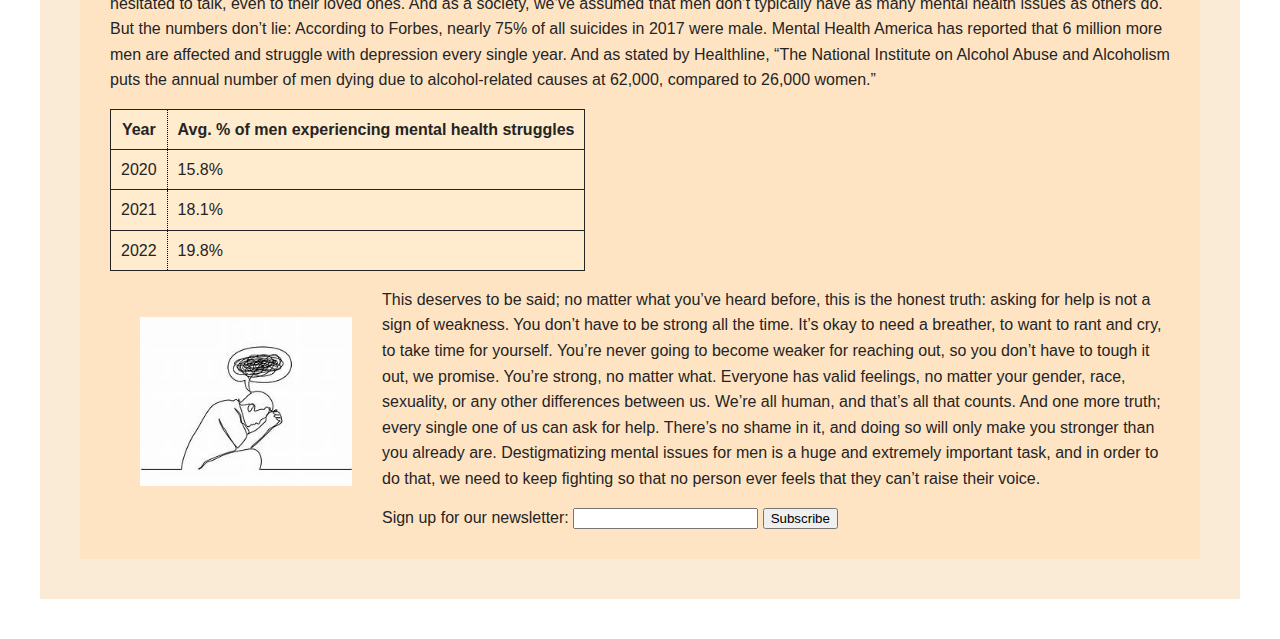
==== commit 9e4a2420: "new article" ====
--- a/index.html
+++ b/index.html
@@ -51,6 +51,8 @@
           The truth is that comfortable conversations about mental health issues is what actually needs to become normal in the world. It needs to be okay to tell someone that we’re not alright without having to worry about being seen differently.
           It’ll definitely take time for all of this to happen, but every single one of us can help contribute towards this goal by accepting just a little bit more than we already do. Embrace change, even if it’s frightening at first, because you’ll only learn more from what you discover.
         </p>
+      </article>
+      <article class="blog-post">
         <h3>Men's Mental Health</h3>
         <address class="author"><a rel="author" href="some_other_site">Sakthi Mohanraji</a></address>
         <time datetime="2023-10-27" title="October 27, 2023">Oct 27, 2023</time>
--- a/style.css
+++ b/style.css
@@ -16,12 +16,24 @@
     margin: 0;
 }
 
+header {
+    background-color: blanchedalmond;
+    border: 20px;
+    border-color: bisque;
+    padding: 10px;
+}
+
 nav {
     position: sticky;
 }
 
 ul {
-    font-size: 2em;
+    font-size: 1em;
+}
+
+section {
+    display: flex;
+    flex-direction: column;
 }
 
 h2 {
